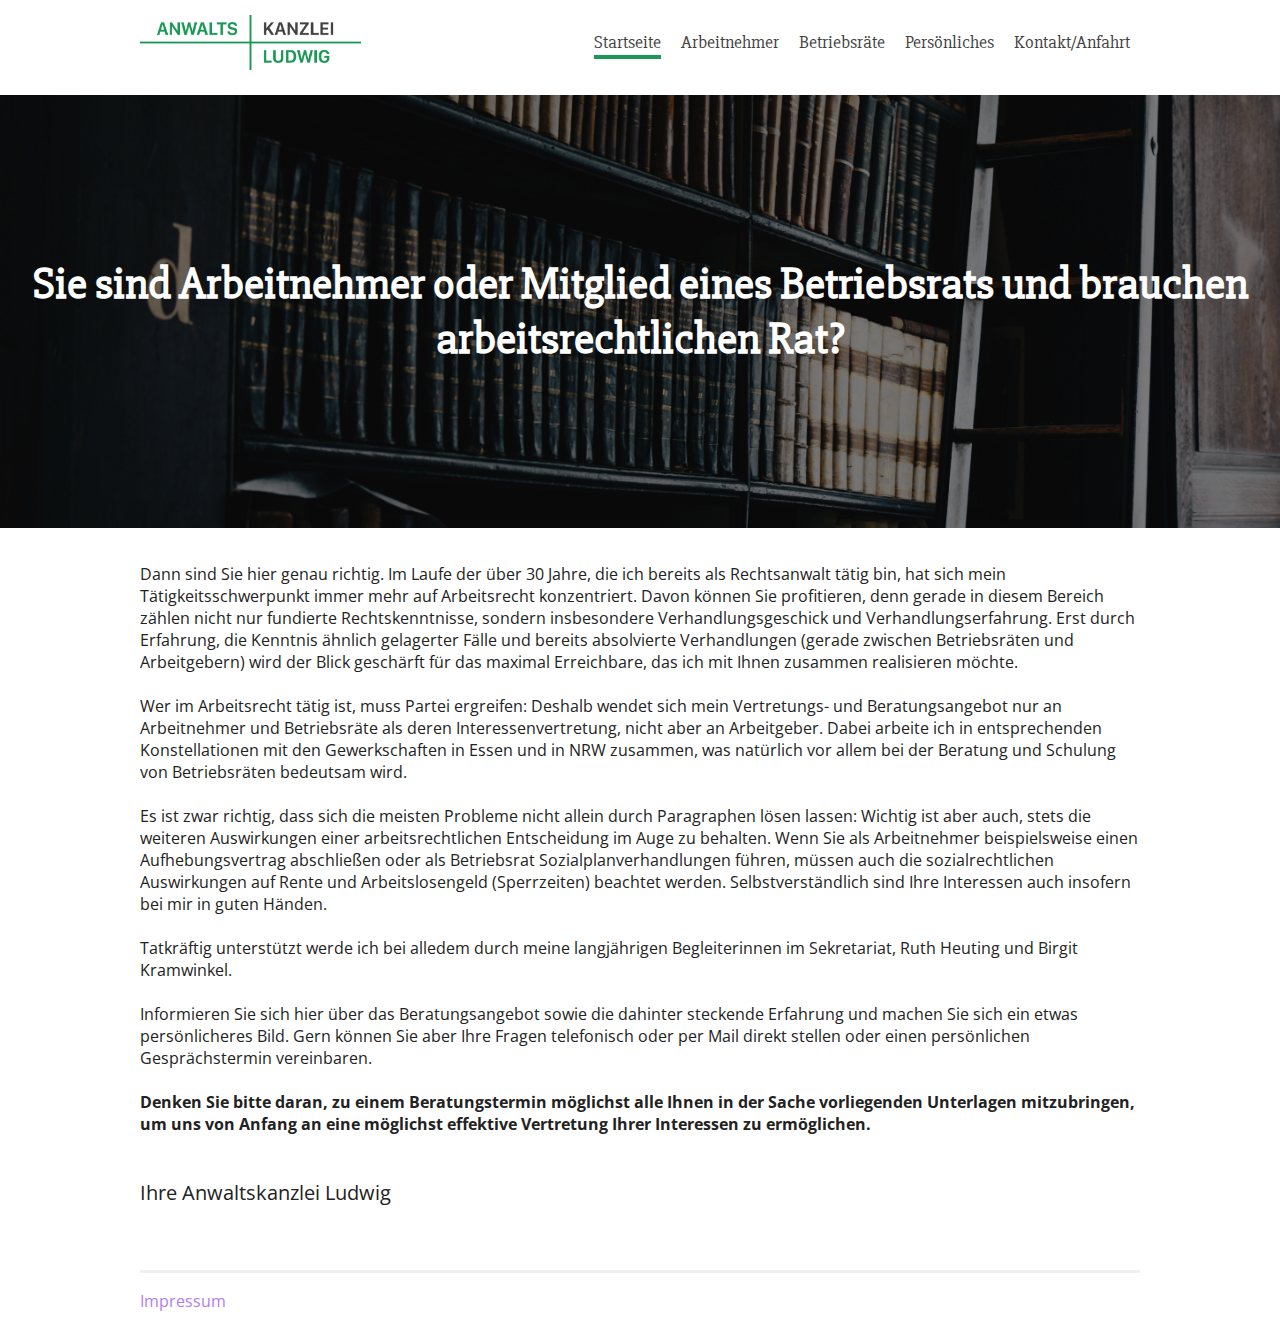
==== peter-website-2/index.html @ a7d4e443 "added website design 2 files" ====
<!DOCTYPE html>
<html lang="de">
<head>
  <meta name="viewport" content="width=device-width, initial-scale=1.0">
  <meta name="robots" content="noindex, nofollow">
  <title>Peter Ludwig &#x007C; Fachanwalt f&uuml;r Arbeitsrecht in Essen</title>
  <link rel="stylesheet" href="style.css">
</head>
<body>
  <header>
    <div class="wrap">
      <nav>
        <img class="logo" src="assets/logo_neu.png">
        <ul>
          <li class="active"><a href="index.html">Startseite</a></li>
          <li><a href="arbeitnehmer.html">Arbeitnehmer</a></li>
          <li><a href="betriebsraete.html">Betriebsr&auml;te</a></li>
          <li><a href="person.html">Pers&ouml;nliches</a></li>
          <li><a href="kontakt.html">Kontakt/Anfahrt</a></li>
        </ul>
      </nav>
    </div>
    <div class="header-image-container"><img src="assets/header_2.jpg"><h1 class="opener">Sie sind Arbeitnehmer oder Mitglied eines Betriebsrats und brauchen arbeitsrechtlichen Rat?</h1></div>
  </header>
  <section class="content">
    <div class="wrap">
      <!--<h1>Herzlich Willkommen auf den Seiten unserer Anwaltskanzlei</h1>-->
      <p>Dann sind Sie hier genau richtig. Im Laufe der &uuml;ber 30 Jahre, die ich bereits als Rechtsanwalt t&auml;tig bin, hat sich mein T&auml;tigkeitsschwerpunkt immer mehr auf Arbeitsrecht konzentriert. Davon k&ouml;nnen Sie profitieren, denn gerade in diesem Bereich z&auml;hlen nicht nur fundierte Rechtskenntnisse, sondern insbesondere Verhandlungsgeschick und Verhandlungserfahrung. Erst durch Erfahrung, die Kenntnis &auml;hnlich gelagerter F&auml;lle und bereits absolvierte Verhandlungen (gerade zwischen Betriebsr&auml;ten und Arbeitgebern) wird der Blick gesch&auml;rft f&uuml;r das maximal Erreichbare, das ich mit Ihnen zusammen realisieren m&ouml;chte.</p><br>
      <p>Wer im Arbeitsrecht t&auml;tig ist, muss Partei ergreifen: Deshalb wendet sich mein Vertretungs- und Beratungsangebot nur an Arbeitnehmer und Betriebsr&auml;te als deren Interessenvertretung, nicht aber an Arbeitgeber. Dabei arbeite ich in entsprechenden Konstellationen mit den Gewerkschaften in Essen und in NRW zusammen, was nat&uuml;rlich vor allem bei der Beratung und Schulung von Betriebsr&auml;ten bedeutsam wird.</p><br>
      <p>Es ist zwar richtig, dass sich die meisten Probleme nicht allein durch Paragraphen l&ouml;sen lassen: Wichtig ist aber auch, stets die weiteren Auswirkungen einer arbeitsrechtlichen Entscheidung im Auge zu behalten. Wenn Sie als Arbeitnehmer beispielsweise einen Aufhebungsvertrag abschlie&szlig;en oder als Betriebsrat Sozialplanverhandlungen f&uuml;hren, m&uuml;ssen auch die sozialrechtlichen Auswirkungen auf Rente und Arbeitslosengeld (Sperrzeiten) beachtet werden. Selbstverst&auml;ndlich sind Ihre Interessen auch insofern bei mir in guten H&auml;nden.</p><br>
      <p>Tatkr&auml;ftig unterst&uuml;tzt werde ich bei alledem durch meine langj&auml;hrigen Begleiterinnen im Sekretariat, Ruth Heuting und Birgit Kramwinkel.</p><br>
      <p>Informieren Sie sich hier &uuml;ber das Beratungsangebot sowie die dahinter steckende Erfahrung und machen Sie sich ein etwas pers&ouml;nlicheres Bild. Gern k&ouml;nnen Sie aber Ihre Fragen telefonisch oder per Mail direkt stellen oder einen pers&ouml;nlichen Gespr&auml;chstermin vereinbaren.</p><br>
      <p class="bold">Denken Sie bitte daran, zu einem Beratungstermin m&ouml;glichst alle Ihnen in der Sache vorliegenden Unterlagen mitzubringen, um uns von Anfang an eine m&ouml;glichst effektive Vertretung Ihrer Interessen zu erm&ouml;glichen.</p><br><br>
      <h3>Ihre Anwaltskanzlei Ludwig</h3><br><br>
    </div>
  </section>
  <footer class="wrap"><a href="impressum.html">Impressum</a></footer>
</body>
</html>
---- peter-website-2/style.css ----
@import url('https://fonts.googleapis.com/css?family=Lato|Open+Sans:400,400i,600,700|Playfair+Display|Roboto+Slab|Slabo+27px&subset=latin-ext');
* {
  margin: 0;
  padding: 0;
  outline: none;
  color: #222;
  font-family: "Open Sans";
}
.content a, footer a {
  color: #b57ded;
  text-decoration: none;
}
.content a:hover, footer a:hover {
  color: #6d3d9e;
}
header {
  position:relative;
  left: 0;
  top: 0;
  right: 0;
  padding: 15px 0;
  /*background: #f2f2f2;*/
}
.header-image-container {
  margin-top: 20px;
  width: 100%;
  position: relative;
  text-align: center;
  background: rgba(0,0,0,0.5);
}
.header-image-container > img {
  position: relative;
  z-index: -1;
  width: 100%;
  display: block;
}
.header-image-container > h1.opener {
  display:block;
  width: 100%;
  font-size:45px;
  color: #fff;
  position: absolute;
  top: 50%;
  left: 50%;
  transform: translate(-50%, -50%);
}
.wrap {
  max-width: 1000px;
  margin: 0 auto;
}
header img.logo {
  height: 55px;
}
header nav > ul {
  list-style-type: none;
  float: right;
  height: 55px;
  line-height: 55px;
}
header nav > ul > li {
  float: left;
}
header nav > ul > li > a {
  display: inline-block;
  text-decoration: none;
  color: #424242;
  margin: 0 10px;
  font-size: 18px;
  font-family: "Slabo 27px";
  position: relative;
}
header nav > ul > li > a::before {
  content:"";
  position: absolute;
  left:0;
  bottom: 11px;
  width: 0%;
  height: 4px;
  background: #1b9856;
  transition: all 200ms ease-out;
}
header nav > ul > li.active > a::before, header nav > ul > li > a:hover::before {
  width: 100%;
}
.content {
  margin-top: 20px;
  margin-bottom: 20px;
}
.bold {
  font-weight: 700;
}
h1.opener {
  font-family: "Slabo 27px";
  font-size: 32px;
}
h3 {
  font-weight: 400;
  font-size: 20px;
}
footer {
  padding: 20px 0;
  font-size: 16px;
  position: relative;
}
footer::before {
  content: "";
  position: absolute;
  background: #f0f0f0;
  top:0;
  left: 0;
  right: 0;
  height: 3px;
}
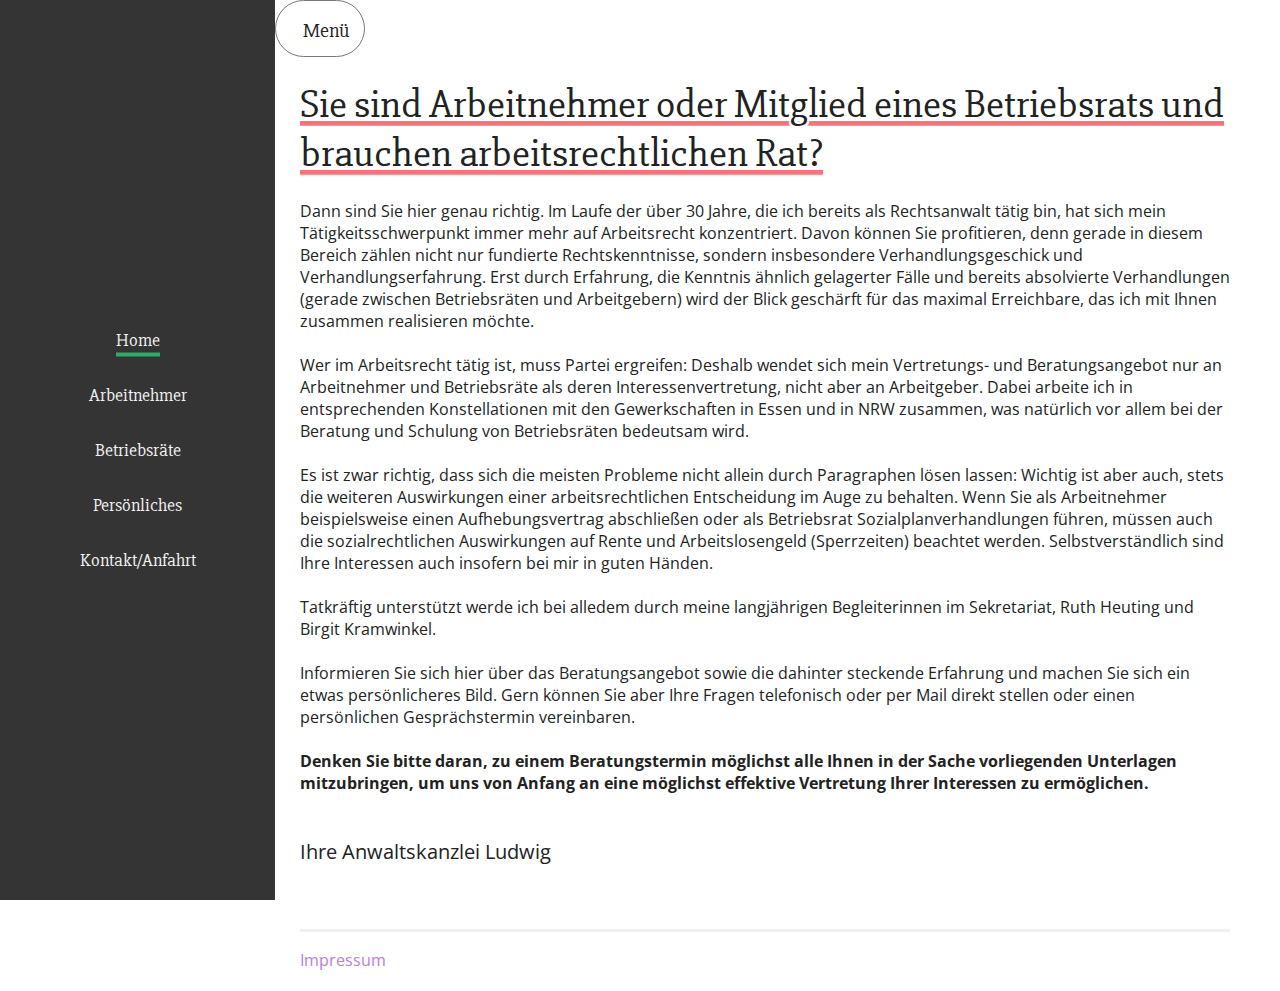
==== commit 2a3c6561: "added website 2 design" ====
--- a/peter-website-2/index.html
+++ b/peter-website-2/index.html
@@ -5,25 +5,23 @@
   <meta name="robots" content="noindex, nofollow">
   <title>Peter Ludwig &#x007C; Fachanwalt f&uuml;r Arbeitsrecht in Essen</title>
   <link rel="stylesheet" href="style.css">
+  <link rel="stylesheet" href="https://use.fontawesome.com/releases/v5.8.1/css/all.css" integrity="sha384-50oBUHEmvpQ+1lW4y57PTFmhCaXp0ML5d60M1M7uH2+nqUivzIebhndOJK28anvf" crossorigin="anonymous">
 </head>
 <body>
-  <header>
-    <div class="wrap">
-      <nav>
-        <img class="logo" src="assets/logo_neu.png">
-        <ul>
-          <li class="active"><a href="index.html">Startseite</a></li>
-          <li><a href="arbeitnehmer.html">Arbeitnehmer</a></li>
-          <li><a href="betriebsraete.html">Betriebsr&auml;te</a></li>
-          <li><a href="person.html">Pers&ouml;nliches</a></li>
-          <li><a href="kontakt.html">Kontakt/Anfahrt</a></li>
-        </ul>
-      </nav>
-    </div>
-    <div class="header-image-container"><img src="assets/header_2.jpg"><h1 class="opener">Sie sind Arbeitnehmer oder Mitglied eines Betriebsrats und brauchen arbeitsrechtlichen Rat?</h1></div>
-  </header>
-  <section class="content">
-    <div class="wrap">
+  <nav>
+    <!--<img class="logo" src="assets/logo_neu_hell.png">-->
+    <ul>
+      <li class="active"><a href="index.html">Home</a></li>
+      <li><a href="arbeitnehmer.html">Arbeitnehmer</a></li>
+      <li><a href="betriebsraete.html">Betriebsr&auml;te</a></li>
+      <li><a href="person.html">Pers&ouml;nliches</a></li>
+      <li><a href="kontakt.html">Kontakt/Anfahrt</a></li>
+    </ul>
+  </nav>
+  <div id="site-wrap">
+    <button id="navbtn" type="button"><i class="fas fa-bars"></i>&nbsp;&nbsp; Men&uuml;</button>
+    <section class="content">
+      <h1 class="opener">Sie sind Arbeitnehmer oder Mitglied eines Betriebsrats und brauchen arbeitsrechtlichen Rat?</h1><br><br>
       <!--<h1>Herzlich Willkommen auf den Seiten unserer Anwaltskanzlei</h1>-->
       <p>Dann sind Sie hier genau richtig. Im Laufe der &uuml;ber 30 Jahre, die ich bereits als Rechtsanwalt t&auml;tig bin, hat sich mein T&auml;tigkeitsschwerpunkt immer mehr auf Arbeitsrecht konzentriert. Davon k&ouml;nnen Sie profitieren, denn gerade in diesem Bereich z&auml;hlen nicht nur fundierte Rechtskenntnisse, sondern insbesondere Verhandlungsgeschick und Verhandlungserfahrung. Erst durch Erfahrung, die Kenntnis &auml;hnlich gelagerter F&auml;lle und bereits absolvierte Verhandlungen (gerade zwischen Betriebsr&auml;ten und Arbeitgebern) wird der Blick gesch&auml;rft f&uuml;r das maximal Erreichbare, das ich mit Ihnen zusammen realisieren m&ouml;chte.</p><br>
       <p>Wer im Arbeitsrecht t&auml;tig ist, muss Partei ergreifen: Deshalb wendet sich mein Vertretungs- und Beratungsangebot nur an Arbeitnehmer und Betriebsr&auml;te als deren Interessenvertretung, nicht aber an Arbeitgeber. Dabei arbeite ich in entsprechenden Konstellationen mit den Gewerkschaften in Essen und in NRW zusammen, was nat&uuml;rlich vor allem bei der Beratung und Schulung von Betriebsr&auml;ten bedeutsam wird.</p><br>
@@ -32,8 +30,8 @@
       <p>Informieren Sie sich hier &uuml;ber das Beratungsangebot sowie die dahinter steckende Erfahrung und machen Sie sich ein etwas pers&ouml;nlicheres Bild. Gern k&ouml;nnen Sie aber Ihre Fragen telefonisch oder per Mail direkt stellen oder einen pers&ouml;nlichen Gespr&auml;chstermin vereinbaren.</p><br>
       <p class="bold">Denken Sie bitte daran, zu einem Beratungstermin m&ouml;glichst alle Ihnen in der Sache vorliegenden Unterlagen mitzubringen, um uns von Anfang an eine m&ouml;glichst effektive Vertretung Ihrer Interessen zu erm&ouml;glichen.</p><br><br>
       <h3>Ihre Anwaltskanzlei Ludwig</h3><br><br>
-    </div>
-  </section>
-  <footer class="wrap"><a href="impressum.html">Impressum</a></footer>
+    </section>
+    <footer class="wrap"><a href="impressum.html">Impressum</a></footer>
+  </div>
 </body>
 </html>
--- a/peter-website-2/style.css
+++ b/peter-website-2/style.css
@@ -13,77 +13,62 @@
 .content a:hover, footer a:hover {
   color: #6d3d9e;
 }
-header {
-  position:relative;
+nav {
+  position: fixed;
+  top: 0;
+  bottom: 0;
   left: 0;
-  top: 0;
-  right: 0;
-  padding: 15px 0;
-  /*background: #f2f2f2;*/
+  width: 275px;
+  text-align: center;
+  background: #343434;
 }
-.header-image-container {
-  margin-top: 20px;
+nav > img.logo {
+  height: 55px;
+}
+nav > ul {
   width: 100%;
   position: relative;
-  text-align: center;
-  background: rgba(0,0,0,0.5);
+  top: 50%;
+  transform: translateY(-50%);
 }
-.header-image-container > img {
-  position: relative;
-  z-index: -1;
-  width: 100%;
-  display: block;
-}
-.header-image-container > h1.opener {
-  display:block;
-  width: 100%;
-  font-size:45px;
-  color: #fff;
-  position: absolute;
-  top: 50%;
-  left: 50%;
-  transform: translate(-50%, -50%);
-}
-.wrap {
-  max-width: 1000px;
-  margin: 0 auto;
-}
-header img.logo {
-  height: 55px;
-}
-header nav > ul {
+nav > ul > li {
   list-style-type: none;
-  float: right;
   height: 55px;
   line-height: 55px;
 }
-header nav > ul > li {
-  float: left;
-}
-header nav > ul > li > a {
+nav > ul > li > a {
   display: inline-block;
   text-decoration: none;
-  color: #424242;
+  /*color: #424242;*/
+  color: #f2f2f2;
   margin: 0 10px;
   font-size: 18px;
   font-family: "Slabo 27px";
   position: relative;
 }
-header nav > ul > li > a::before {
+nav > ul > li > a:last-child {
+  margin: 0;
+}
+nav > ul > li > a::before {
   content:"";
   position: absolute;
   left:0;
   bottom: 11px;
   width: 0%;
   height: 4px;
-  background: #1b9856;
+  background: #26af66;
   transition: all 200ms ease-out;
 }
-header nav > ul > li.active > a::before, header nav > ul > li > a:hover::before {
+nav > ul > li.active > a::before, nav > ul > li > a:hover::before {
   width: 100%;
 }
+#site-wrap {
+  margin-left: 300px;
+  padding-right: 50px;
+  position: relative;
+}
 .content {
-  margin-top: 20px;
+  margin-top: 80px;
   margin-bottom: 20px;
 }
 .bold {
@@ -91,7 +76,13 @@
 }
 h1.opener {
   font-family: "Slabo 27px";
-  font-size: 32px;
+  font-weight: 400;
+  font-size: 40px;
+  text-shadow: -2px -2px white, -2px 2px white, 2px -2px white, 2px 2px white;
+  background-size: 1px 1em;
+  box-shadow: inset 0 -0.175em white, inset 0 -0.2em #000;
+  display: inline;
+  box-shadow: inset 0 -0.08em white, inset 0 -0.2em #fc7178;
 }
 h3 {
   font-weight: 400;
@@ -111,3 +102,16 @@
   right: 0;
   height: 3px;
 }
+#navbtn {
+  position: fixed;
+  background: lime;
+  top: 0;
+  left: 275px;
+  font-family: "Slabo 27px";
+  border: 1px solid #777;
+  font-size: 20px;
+  padding: 15px;
+  background: white;
+  border-radius: 50px;
+  height: 57px;
+}
